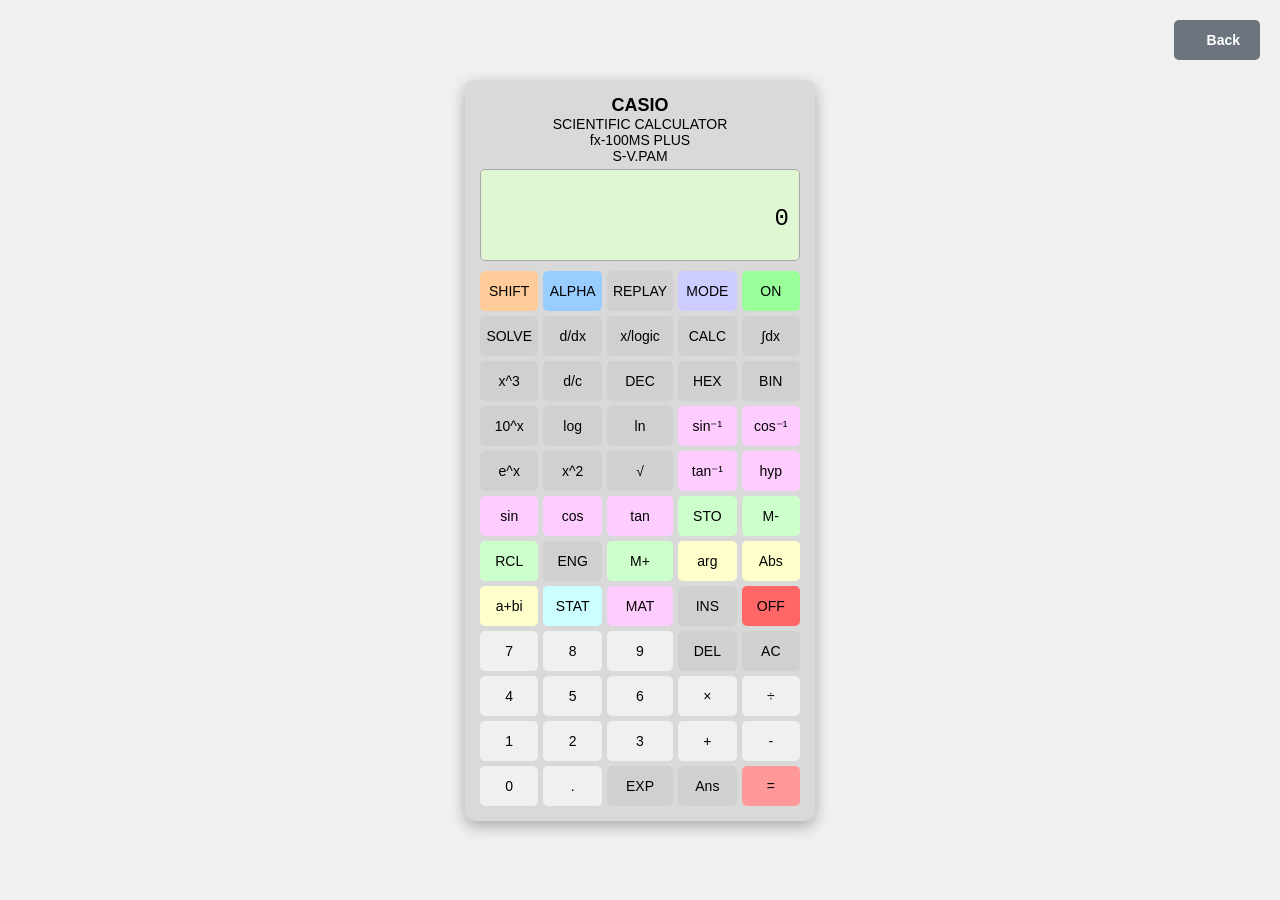
==== scientific.html @ 2beab2c5 "first commit" ====
<!DOCTYPE html>
<html lang="en">
<head>
    <meta charset="UTF-8">
    <meta name="viewport" content="width=device-width, initial-scale=1.0">
    <title>Advanced Scientific Calculator</title>
    <style>
        body {
            font-family: Arial, sans-serif;
            display: flex;
            justify-content: center;
            align-items: center;
            height: 100vh;
            background-color: #f0f0f0;
            margin: 0;
        }
        
        .calculator {
            width: 320px;
            background-color: #d9d9d9;
            border-radius: 10px;
            padding: 15px;
            box-shadow: 0 5px 15px rgba(0, 0, 0, 0.3);
        }
        
        .brand {
            text-align: center;
            margin-bottom: 5px;
        }
        
        .brand .main {
            font-weight: bold;
            font-size: 18px;
        }
        
        .brand .model {
            font-size: 14px;
        }
        
        .display {
            background-color: #e0f7d4;
            height: 80px;
            margin-bottom: 10px;
            padding: 5px 10px;
            text-align: right;
            font-family: 'Courier New', monospace;
            font-size: 24px;
            border: 1px solid #aaa;
            border-radius: 5px;
            overflow: hidden;
            position: relative;
        }
        
        .display .expression {
            font-size: 14px;
            height: 30px;
            color: #555;
            overflow: hidden;
        }
        
        .display .result {
            font-size: 24px;
            height: 40px;
            word-wrap: break-word;
        }
        
        .buttons {
            display: grid;
            grid-template-columns: repeat(5, 1fr);
            gap: 5px;
        }
        
        button {
            height: 40px;
            border: none;
            border-radius: 5px;
            font-size: 14px;
            cursor: pointer;
            background-color: #f0f0f0;
            transition: background-color 0.2s;
        }
        
        button:hover {
            background-color: #e0e0e0;
        }
        
        button:active {
            background-color: #d0d0d0;
        }
        
        .function {
            background-color: #d0d0d0;
        }
        
        .shift {
            background-color: #ffcc99;
        }
        
        .alpha {
            background-color: #99ccff;
        }
        
        .equals {
            background-color: #ff9999;
        }
        
        .on {
            background-color: #99ff99;
        }
        
        .off {
            background-color: #ff6666;
        }
        
        .mode {
            background-color: #ccccff;
        }
        
        .memory {
            background-color: #ccffcc;
        }
        
        .trig {
            background-color: #ffccff;
        }
        
        .stat {
            background-color: #ccffff;
        }
        
        .complex {
            background-color: #ffffcc;
        }
        
        .matrix {
            background-color: #ffccff;
        }
        
        .menu {
            background-color: #cccccc;
        }
        
        .active-mode {
            box-shadow: 0 0 5px 2px rgba(0, 0, 255, 0.5);
        }

        .back-button {
            position: absolute;
            top: 20px;
            right: 20px;
            display: flex;
            align-items: center;
            justify-content: center;
            padding: 10px 20px;
            background-color: #6c757d;
            color: white;
            text-decoration: none;
            border-radius: 5px;
            font-weight: bold;
            transition: background-color 0.3s;
            border: none;
            cursor: pointer;
            font-size: 14px;
            gap: 8px;
        }
        
        .back-button:hover {
            background-color: #5a6268;
        }
        
        .back-button i {
            margin-right: 5px;
        }
    </style>
</head>
<body>
    <div class="calculator">
        <div class="brand">
            <div class="main">CASIO</div>
            <div class="model">SCIENTIFIC CALCULATOR<br>fx-100MS PLUS</div>
            <div class="model">S-V.PAM</div>
        </div>
        
        <div class="display">
            <div class="expression" id="expression"></div>
            <div class="result" id="result">0</div>
        </div>
        
        <div class="buttons">
            <!-- Row 1 -->
            <button class="shift" id="shiftBtn" onclick="handleShift()">SHIFT</button>
            <button class="alpha" id="alphaBtn" onclick="handleAlpha()">ALPHA</button>
            <button class="function" onclick="handleReplay()">REPLAY</button>
            <button class="mode" id="modeBtn" onclick="handleMode()">MODE</button>
            <button class="on" onclick="powerOn()">ON</button>
            
            <!-- Row 2 -->
            <button class="function" onclick="handleSolve()">SOLVE</button>
            <button class="function" onclick="handleDerivative()">d/dx</button>
            <button class="function" onclick="handleXLogic()">x/logic</button>
            <button class="function" onclick="handleCalc()">CALC</button>
            <button class="function" onclick="handleIntegral()">∫dx</button>
            
            <!-- Row 3 -->
            <button class="function" onclick="handleXCubed()">x^3</button>
            <button class="function" onclick="handleFraction()">d/c</button>
            <button class="function" onclick="handleDec()">DEC</button>
            <button class="function" onclick="handleHex()">HEX</button>
            <button class="function" onclick="handleBin()">BIN</button>
            
            <!-- Row 4 -->
            <button class="function" onclick="handleExp()">10^x</button>
            <button class="function" onclick="handleLog()">log</button>
            <button class="function" onclick="handleLn()">ln</button>
            <button class="trig" onclick="handleSinMinus1()">sin⁻¹</button>
            <button class="trig" onclick="handleCosMinus1()">cos⁻¹</button>
            
            <!-- Row 5 -->
            <button class="function" onclick="handleEToX()">e^x</button>
            <button class="function" onclick="handleSquare()">x^2</button>
            <button class="function" onclick="handleSqrt()">√</button>
            <button class="trig" onclick="handleTanMinus1()">tan⁻¹</button>
            <button class="trig" onclick="handleHyp()">hyp</button>
            
            <!-- Row 6 -->
            <button class="trig" onclick="handleSin()">sin</button>
            <button class="trig" onclick="handleCos()">cos</button>
            <button class="trig" onclick="handleTan()">tan</button>
            <button class="memory" onclick="handleSto()">STO</button>
            <button class="memory" onclick="handleMminus()">M-</button>
            
            <!-- Row 7 -->
            <button class="memory" onclick="handleRcl()">RCL</button>
            <button class="function" onclick="handleEng()">ENG</button>
            <button class="memory" onclick="handleMplus()">M+</button>
            <button class="complex" onclick="handleArg()">arg</button>
            <button class="complex" onclick="handleAbs()">Abs</button>
            
            <!-- Row 8 -->
            <button class="complex" onclick="handleComplex()">a+bi</button>
            <button class="stat" onclick="handleStat()">STAT</button>
            <button class="matrix" onclick="handleMatrix()">MAT</button>
            <button class="function" onclick="handleIns()">INS</button>
            <button class="off" onclick="powerOff()">OFF</button>
            
            <!-- Row 9 -->
            <button onclick="appendToInput('7')">7</button>
            <button onclick="appendToInput('8')">8</button>
            <button onclick="appendToInput('9')">9</button>
            <button class="function" onclick="handleDel()">DEL</button>
            <button class="function" onclick="handleAc()">AC</button>
            
            <!-- Row 10 -->
            <button onclick="appendToInput('4')">4</button>
            <button onclick="appendToInput('5')">5</button>
            <button onclick="appendToInput('6')">6</button>
            <button onclick="appendToInput('×')">×</button>
            <button onclick="appendToInput('÷')">÷</button>
            
            <!-- Row 11 -->
            <button onclick="appendToInput('1')">1</button>
            <button onclick="appendToInput('2')">2</button>
            <button onclick="appendToInput('3')">3</button>
            <button onclick="appendToInput('+')">+</button>
            <button onclick="appendToInput('-')">-</button>
            
            <!-- Row 12 -->
            <button onclick="appendToInput('0')">0</button>
            <button onclick="appendToInput('.')">.</button>
            <button class="function" onclick="handleExpNotation()">EXP</button>
            <button class="function" onclick="handleAns()">Ans</button>
            <button class="equals" onclick="calculate()">=</button>
        </div>
    </div>

     <button class="back-button" onclick="goBack()">
        <i class="fas fa-arrow-left"></i> Back
    </button>

    <script>

      function goBack() {
            // This will take the user back to the previous page in their history
            window.history.back();
            
            // Alternatively, you can specify a specific URL:
            // window.location.href = "https://example.com/previous-page";
        }

        
        // Calculator state
        let currentInput = '0';
        let expression = '';
        let result = 0;
        let memory = 0;
        let isShift = false;
        let isAlpha = false;
        let isOn = true;
        let angleMode = 'DEG'; // DEG, RAD, GRAD
        let currentMode = 'COMP'; // COMP, STAT, MATRIX, COMPLEX
        let isComplexMode = false;
        let lastAnswer = 0;
        let statData = [];
        let matrices = {};
        let currentMatrix = null;
        
        // DOM elements
        const resultDisplay = document.getElementById('result');
        const expressionDisplay = document.getElementById('expression');
        const shiftBtn = document.getElementById('shiftBtn');
        const alphaBtn = document.getElementById('alphaBtn');
        const modeBtn = document.getElementById('modeBtn');
        
        // Complex number class
        class Complex {
            constructor(real, imaginary) {
                this.real = real;
                this.imaginary = imaginary;
            }
            
            toString() {
                if (this.imaginary === 0) return this.real.toString();
                if (this.real === 0) return `${this.imaginary}i`;
                return `${this.real}${this.imaginary >= 0 ? '+' : ''}${this.imaginary}i`;
            }
            
            add(other) {
                return new Complex(this.real + other.real, this.imaginary + other.imaginary);
            }
            
            subtract(other) {
                return new Complex(this.real - other.real, this.imaginary - other.imaginary);
            }
            
            multiply(other) {
                const real = this.real * other.real - this.imaginary * other.imaginary;
                const imaginary = this.real * other.imaginary + this.imaginary * other.real;
                return new Complex(real, imaginary);
            }
            
            divide(other) {
                const denominator = other.real * other.real + other.imaginary * other.imaginary;
                const real = (this.real * other.real + this.imaginary * other.imaginary) / denominator;
                const imaginary = (this.imaginary * other.real - this.real * other.imaginary) / denominator;
                return new Complex(real, imaginary);
            }
            
            magnitude() {
                return Math.sqrt(this.real * this.real + this.imaginary * this.imaginary);
            }
            
            angle() {
                return Math.atan2(this.imaginary, this.real);
            }
            
            conjugate() {
                return new Complex(this.real, -this.imaginary);
            }
        }
        
        // Matrix class
        class Matrix {
            constructor(rows, cols, data) {
                this.rows = rows;
                this.cols = cols;
                this.data = data || Array(rows).fill().map(() => Array(cols).fill(0));
            }
            
            toString() {
                return `Matrix ${this.rows}x${this.cols}`;
            }
            
            add(other) {
                if (this.rows !== other.rows || this.cols !== other.cols) {
                    throw new Error('Matrix dimensions must match for addition');
                }
                
                const result = new Matrix(this.rows, this.cols);
                for (let i = 0; i < this.rows; i++) {
                    for (let j = 0; j < this.cols; j++) {
                        result.data[i][j] = this.data[i][j] + other.data[i][j];
                    }
                }
                return result;
            }
            
            multiply(other) {
                if (this.cols !== other.rows) {
                    throw new Error('Number of columns in first matrix must equal number of rows in second matrix');
                }
                
                const result = new Matrix(this.rows, other.cols);
                for (let i = 0; i < this.rows; i++) {
                    for (let j = 0; j < other.cols; j++) {
                        let sum = 0;
                        for (let k = 0; k < this.cols; k++) {
                            sum += this.data[i][k] * other.data[k][j];
                        }
                        result.data[i][j] = sum;
                    }
                }
                return result;
            }
            
            determinant() {
                if (this.rows !== this.cols) {
                    throw new Error('Matrix must be square to calculate determinant');
                }
                
                if (this.rows === 1) return this.data[0][0];
                if (this.rows === 2) {
                    return this.data[0][0] * this.data[1][1] - this.data[0][1] * this.data[1][0];
                }
                
                let det = 0;
                for (let i = 0; i < this.cols; i++) {
                    const minor = this.getMinor(0, i);
                    det += (i % 2 === 0 ? 1 : -1) * this.data[0][i] * minor.determinant();
                }
                return det;
            }
            
            getMinor(row, col) {
                const minor = new Matrix(this.rows - 1, this.cols - 1);
                let minorRow = 0;
                
                for (let i = 0; i < this.rows; i++) {
                    if (i === row) continue;
                    let minorCol = 0;
                    for (let j = 0; j < this.cols; j++) {
                        if (j === col) continue;
                        minor.data[minorRow][minorCol] = this.data[i][j];
                        minorCol++;
                    }
                    minorRow++;
                }
                return minor;
            }
            
            inverse() {
                const det = this.determinant();
                if (det === 0) throw new Error('Matrix is singular and cannot be inverted');
                
                const cofactorMatrix = new Matrix(this.rows, this.cols);
                for (let i = 0; i < this.rows; i++) {
                    for (let j = 0; j < this.cols; j++) {
                        const minor = this.getMinor(i, j);
                        cofactorMatrix.data[i][j] = ((i + j) % 2 === 0 ? 1 : -1) * minor.determinant();
                    }
                }
                
                const adjugate = cofactorMatrix.transpose();
                const inverse = new Matrix(this.rows, this.cols);
                for (let i = 0; i < this.rows; i++) {
                    for (let j = 0; j < this.cols; j++) {
                        inverse.data[i][j] = adjugate.data[i][j] / det;
                    }
                }
                return inverse;
            }
            
            transpose() {
                const result = new Matrix(this.cols, this.rows);
                for (let i = 0; i < this.rows; i++) {
                    for (let j = 0; j < this.cols; j++) {
                        result.data[j][i] = this.data[i][j];
                    }
                }
                return result;
            }
        }
        
        // Update display
        function updateDisplay() {
            if (!isOn) {
                resultDisplay.textContent = '';
                expressionDisplay.textContent = '';
                return;
            }
            
            resultDisplay.textContent = currentInput;
            expressionDisplay.textContent = expression;
            
            // Update button states
            shiftBtn.classList.toggle('active-mode', isShift);
            alphaBtn.classList.toggle('active-mode', isAlpha);
            modeBtn.classList.toggle('active-mode', currentMode !== 'COMP');
        }
        
        // Power functions
        function powerOn() {
            isOn = true;
            currentInput = '0';
            expression = '';
            updateDisplay();
        }
        
        function powerOff() {
            isOn = false;
            updateDisplay();
        }
        
        // Mode functions
        function handleShift() {
            isShift = !isShift;
            updateDisplay();
        }
        
        function handleAlpha() {
            isAlpha = !isAlpha;
            updateDisplay();
        }
        
        function handleMode() {
            const modes = ['COMP', 'STAT', 'MATRIX', 'COMPLEX'];
            const currentIndex = modes.indexOf(currentMode);
            currentMode = modes[(currentIndex + 1) % modes.length];
            
            if (currentMode === 'COMPLEX') {
                isComplexMode = true;
            } else {
                isComplexMode = false;
            }
            
            updateDisplay();
        }
        
        // Input handling
        function appendToInput(value) {
            if (!isOn) return;
            
            if (currentInput === '0' && value !== '.') {
                currentInput = value;
            } else {
                currentInput += value;
            }
            
            updateDisplay();
        }
        
        // Calculation with proper operator precedence
        function calculate() {
            if (!isOn) return;
            
            try {
                // Replace special symbols for evaluation
                let evalExpression = expression + currentInput;
                evalExpression = evalExpression.replace(/×/g, '*').replace(/÷/g, '/');
                
                // Handle percentage
                evalExpression = evalExpression.replace(/%/g, '/100');
                
                // Handle complex numbers
                if (isComplexMode && evalExpression.includes('i')) {
                    const complexResult = evaluateComplexExpression(evalExpression);
                    currentInput = complexResult.toString();
                    lastAnswer = complexResult;
                } 
                // Handle matrices
                else if (currentMode === 'MATRIX' && currentMatrix) {
                    // Matrix operations would be handled here
                    currentInput = currentMatrix.toString();
                }
                // Normal calculation
                else {
                    // Use a proper expression evaluator with operator precedence
                    result = evaluateExpression(evalExpression);
                    currentInput = result.toString();
                    lastAnswer = result;
                }
                
                expression = '';
            } catch (e) {
                currentInput = 'Error';
                console.error(e);
            }
            
            updateDisplay();
        }
        
        // Proper expression evaluator with operator precedence
        function evaluateExpression(expr) {
            // Tokenize the expression
            const tokens = tokenize(expr);
            
            // Convert to RPN (Reverse Polish Notation)
            const rpn = shuntingYard(tokens);
            
            // Evaluate RPN
            return evaluateRPN(rpn);
        }
        
        function tokenize(expr) {
            const regex = /(\d+\.?\d*|\.\d+)|([+\-*/^()])|([a-zA-Z]+)/g;
            const tokens = [];
            let match;
            
            while ((match = regex.exec(expr)) !== null) {
                if (match[1]) {
                    tokens.push({ type: 'number', value: parseFloat(match[1]) });
                } else if (match[2]) {
                    tokens.push({ type: 'operator', value: match[2] });
                } else if (match[3]) {
                    tokens.push({ type: 'function', value: match[3] });
                }
            }
            
            return tokens;
        }
        
        function shuntingYard(tokens) {
            const output = [];
            const operators = [];
            const precedence = { '^': 4, '*': 3, '/': 3, '+': 2, '-': 2 };
            
            for (const token of tokens) {
                if (token.type === 'number') {
                    output.push(token);
                } else if (token.type === 'function') {
                    operators.push(token);
                } else if (token.value === '(') {
                    operators.push(token);
                } else if (token.value === ')') {
                    while (operators.length && operators[operators.length - 1].value !== '(') {
                        output.push(operators.pop());
                    }
                    operators.pop(); // Remove the '('
                    if (operators.length && operators[operators.length - 1].type === 'function') {
                        output.push(operators.pop());
                    }
                } else { // operator
                    while (
                        operators.length &&
                        operators[operators.length - 1].value !== '(' &&
                        precedence[operators[operators.length - 1].value] >= precedence[token.value]
                    ) {
                        output.push(operators.pop());
                    }
                    operators.push(token);
                }
            }
            
            while (operators.length) {
                output.push(operators.pop());
            }
            
            return output;
        }
        
        function evaluateRPN(rpn) {
            const stack = [];
            
            for (const token of rpn) {
                if (token.type === 'number') {
                    stack.push(token.value);
                } else if (token.type === 'function') {
                    const arg = stack.pop();
                    let result;
                    
                    switch (token.value.toLowerCase()) {
                        case 'sin':
                            result = Math.sin(convertAngle(arg));
                            break;
                        case 'cos':
                            result = Math.cos(convertAngle(arg));
                            break;
                        case 'tan':
                            result = Math.tan(convertAngle(arg));
                            break;
                        case 'log':
                            result = Math.log10(arg);
                            break;
                        case 'ln':
                            result = Math.log(arg);
                            break;
                        case 'sqrt':
                            result = Math.sqrt(arg);
                            break;
                        case 'abs':
                            result = Math.abs(arg);
                            break;
                        default:
                            throw new Error(`Unknown function: ${token.value}`);
                    }
                    
                    stack.push(result);
                } else { // operator
                    const b = stack.pop();
                    const a = stack.pop();
                    let result;
                    
                    switch (token.value) {
                        case '+':
                            result = a + b;
                            break;
                        case '-':
                            result = a - b;
                            break;
                        case '*':
                            result = a * b;
                            break;
                        case '/':
                            result = a / b;
                            break;
                        case '^':
                            result = Math.pow(a, b);
                            break;
                        default:
                            throw new Error(`Unknown operator: ${token.value}`);
                    }
                    
                    stack.push(result);
                }
            }
            
            if (stack.length !== 1) {
                throw new Error('Invalid expression');
            }
            
            return stack[0];
        }
        
        function convertAngle(value) {
            if (angleMode === 'DEG') return value * Math.PI / 180;
            if (angleMode === 'GRAD') return value * Math.PI / 200;
            return value; // RAD
        }
        
        // Complex number evaluation
        function evaluateComplexExpression(expr) {
            // This is a simplified version - a full implementation would need a proper parser
            const parts = expr.split(/([+\-])/);
            let real = 0;
            let imaginary = 0;
            
            for (let i = 0; i < parts.length; i++) {
                if (parts[i] === '+' || parts[i] === '-' || parts[i] === '') continue;
                
                const term = parts[i];
                const sign = i > 0 ? parts[i - 1] : '+';
                const multiplier = sign === '+' ? 1 : -1;
                
                if (term.includes('i')) {
                    const num = term.replace('i', '') || '1';
                    imaginary += multiplier * parseFloat(num);
                } else {
                    real += multiplier * parseFloat(term);
                }
            }
            
            return new Complex(real, imaginary);
        }
        
        // Calculator functions
        function handleAc() {
            currentInput = '0';
            expression = '';
            updateDisplay();
        }
        
        function handleDel() {
            if (currentInput.length > 1) {
                currentInput = currentInput.slice(0, -1);
            } else {
                currentInput = '0';
            }
            updateDisplay();
        }
        
        function handleAns() {
            if (lastAnswer instanceof Complex) {
                currentInput = lastAnswer.toString();
            } else {
                currentInput = lastAnswer.toString();
            }
            updateDisplay();
        }
        
        // Trigonometric functions
        function handleSin() {
            if (isShift) {
                handleSinMinus1();
                return;
            }
            
            let value = parseFloat(currentInput);
            value = convertAngle(value);
            currentInput = Math.sin(value).toString();
            updateDisplay();
        }
        
        function handleCos() {
            if (isShift) {
                handleCosMinus1();
                return;
            }
            
            let value = parseFloat(currentInput);
            value = convertAngle(value);
            currentInput = Math.cos(value).toString();
            updateDisplay();
        }
        
        function handleTan() {
            if (isShift) {
                handleTanMinus1();
                return;
            }
            
            let value = parseFloat(currentInput);
            value = convertAngle(value);
            currentInput = Math.tan(value).toString();
            updateDisplay();
        }
        
        function handleSinMinus1() {
            let value = parseFloat(currentInput);
            value = Math.asin(value);
            value = convertFromRadians(value);
            currentInput = value.toString();
            updateDisplay();
        }
        
        function handleCosMinus1() {
            let value = parseFloat(currentInput);
            value = Math.acos(value);
            value = convertFromRadians(value);
            currentInput = value.toString();
            updateDisplay();
        }
        
        function handleTanMinus1() {
            let value = parseFloat(currentInput);
            value = Math.atan(value);
            value = convertFromRadians(value);
            currentInput = value.toString();
            updateDisplay();
        }
        
        function convertFromRadians(value) {
            if (angleMode === 'DEG') return value * 180 / Math.PI;
            if (angleMode === 'GRAD') return value * 200 / Math.PI;
            return value;
        }
        
        function handleHyp() {
            // Hyperbolic functions would be implemented here
            alert('Hyperbolic functions not implemented in this demo');
        }
        
        // Logarithmic functions
        function handleLog() {
            currentInput = Math.log10(parseFloat(currentInput)).toString();
            updateDisplay();
        }
        
        function handleLn() {
            currentInput = Math.log(parseFloat(currentInput)).toString();
            updateDisplay();
        }
        
        // Power functions
        function handleSquare() {
            currentInput = (parseFloat(currentInput) ** 2).toString();
            updateDisplay();
        }
        
        function handleSqrt() {
            currentInput = Math.sqrt(parseFloat(currentInput)).toString();
            updateDisplay();
        }
        
        function handleXCubed() {
            currentInput = (parseFloat(currentInput) ** 3).toString();
            updateDisplay();
        }
        
        function handleExp() {
            currentInput = (10 ** parseFloat(currentInput)).toString();
            updateDisplay();
        }
        
        function handleEToX() {
            currentInput = Math.exp(parseFloat(currentInput)).toString();
            updateDisplay();
        }
        
        // Memory functions
        function handleMplus() {
            memory += parseFloat(currentInput);
        }
        
        function handleMminus() {
            memory -= parseFloat(currentInput);
        }
        
        function handleSto() {
            memory = parseFloat(currentInput);
        }
        
        function handleRcl() {
            currentInput = memory.toString();
            updateDisplay();
        }
        
        // Complex number functions
        function handleComplex() {
            isComplexMode = !isComplexMode;
            updateDisplay();
        }
        
        function handleArg() {
            if (!isComplexMode) return;
            const complex = parseComplex(currentInput);
            currentInput = complex.angle().toString();
            updateDisplay();
        }
        
        function handleAbs() {
            if (isComplexMode) {
                const complex = parseComplex(currentInput);
                currentInput = complex.magnitude().toString();
            } else {
                currentInput = Math.abs(parseFloat(currentInput)).toString();
            }
            updateDisplay();
        }
        
        function parseComplex(str) {
            str = str.replace(/\s+/g, '');
            const match = str.match(/^([+\-]?\d*\.?\d*)([+\-]\d*\.?\d*)i$/);
            
            if (match) {
                const real = match[1] ? parseFloat(match[1]) : 0;
                const imaginary = parseFloat(match[2]);
                return new Complex(real, imaginary);
            }
            
            // Pure imaginary or real
            if (str.includes('i')) {
                const num = str.replace('i', '') || '1';
                return new Complex(0, parseFloat(num));
            }
            
            return new Complex(parseFloat(str), 0);
        }
        
        // Statistical functions
        function handleStat() {
            if (currentMode !== 'STAT') {
                currentMode = 'STAT';
                statData = [];
                currentInput = 'STAT Mode';
            } else {
                // Add current input to statistical data
                const num = parseFloat(currentInput);
                if (!isNaN(num)) {
                    statData.push(num);
                    currentInput = `Data: ${statData.length} items`;
                }
            }
            updateDisplay();
        }
        
        // Matrix functions
        function handleMatrix() {
            if (currentMode !== 'MATRIX') {
                currentMode = 'MATRIX';
                currentMatrix = new Matrix(2, 2); // Default 2x2 matrix
                currentInput = 'MATRIX Mode';
            } else {
                // Matrix operations would be handled here
                currentInput = currentMatrix.toString();
            }
            updateDisplay();
        }
        
        // Other functions
        function handleExpNotation() {
            appendToInput('e');
        }
        
        function handleFraction() {
            appendToInput('/');
        }
        
        function handleDec() {
            // Switch to decimal mode
            currentInput = 'DEC Mode';
            updateDisplay();
        }
        
        function handleHex() {
            // Switch to hexadecimal mode
            currentInput = 'HEX Mode';
            updateDisplay();
        }
        
        function handleBin() {
            // Switch to binary mode
            currentInput = 'BIN Mode';
            updateDisplay();
        }
        
        // Initialize calculator
        powerOn();
    </script>
</body>
</html>
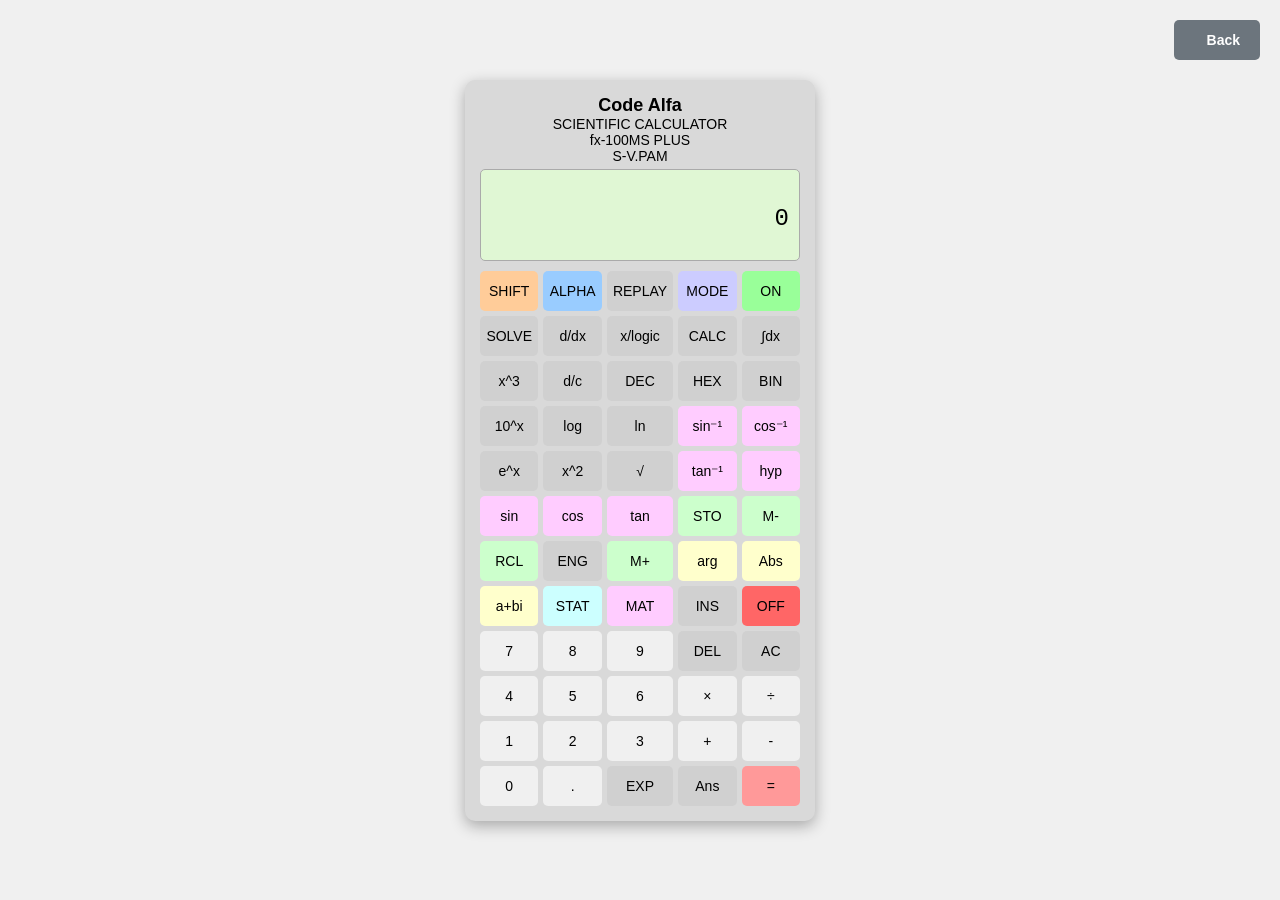
==== commit f7cc0483: "first commit" ====
--- a/scientific.html
+++ b/scientific.html
@@ -176,7 +176,7 @@
 <body>
     <div class="calculator">
         <div class="brand">
-            <div class="main">CASIO</div>
+            <div class="main">Code Alfa</div>
             <div class="model">SCIENTIFIC CALCULATOR<br>fx-100MS PLUS</div>
             <div class="model">S-V.PAM</div>
         </div>
